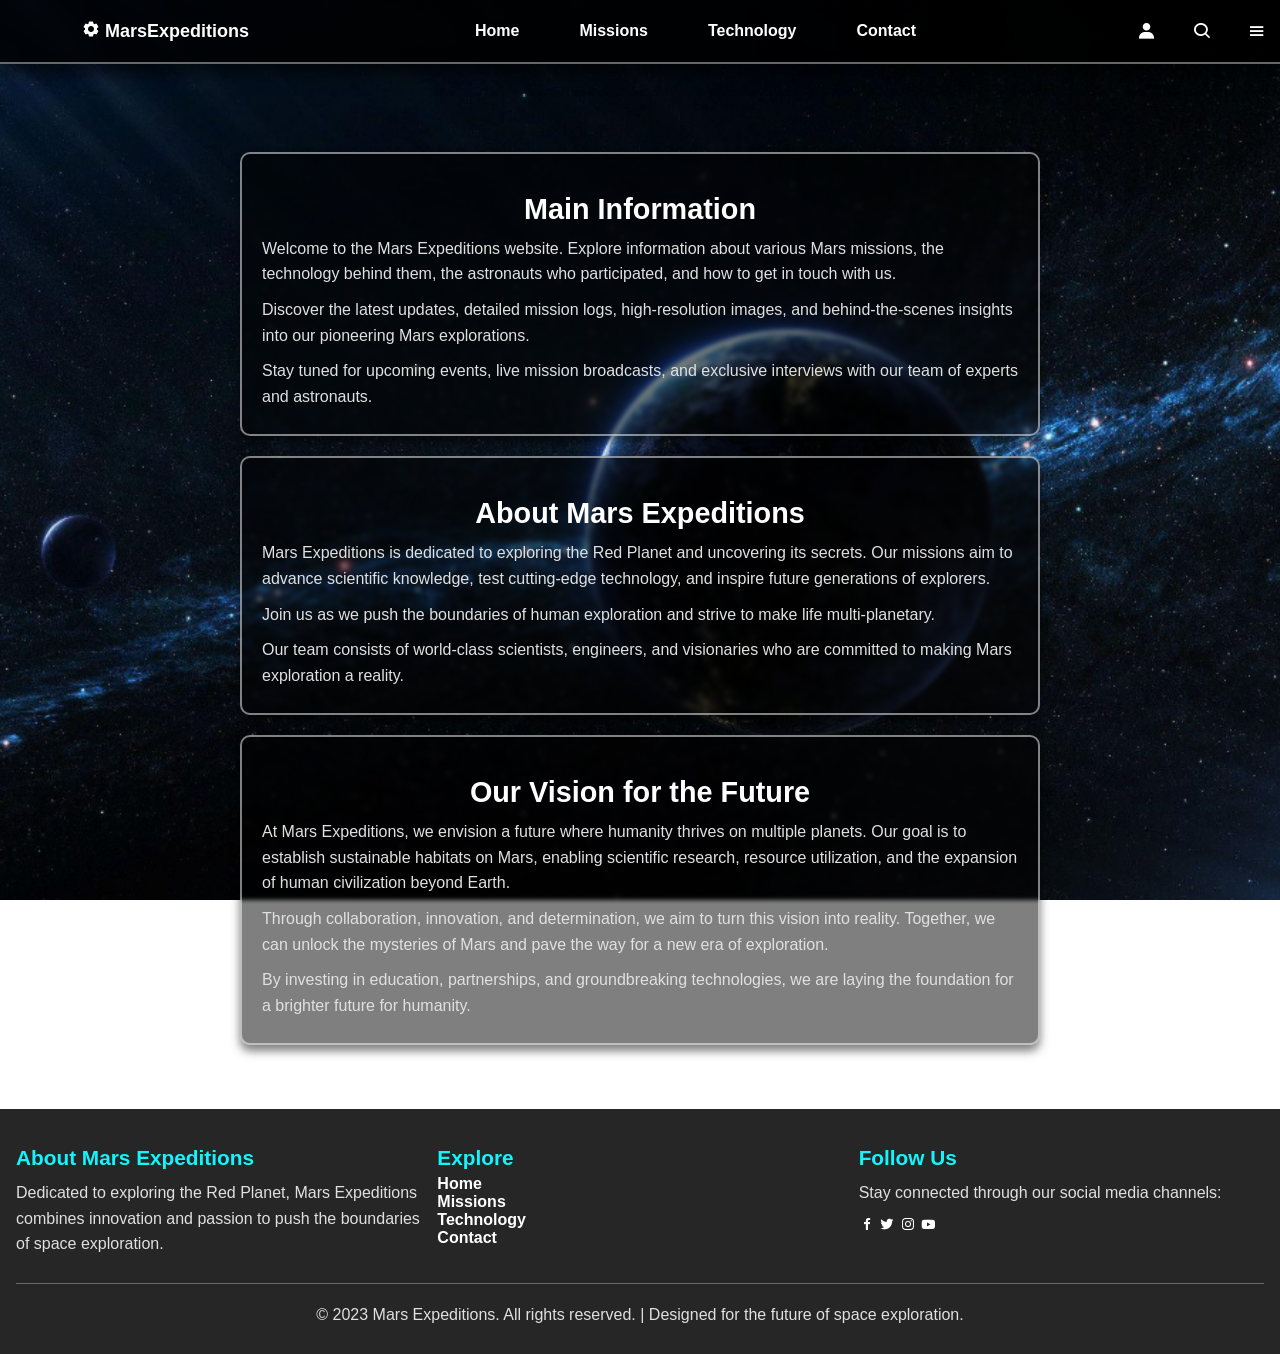
==== index.html @ 2343d489 "done" ====
<!DOCTYPE html>
<html lang="en">
<head>
    <meta charset="UTF-8">
    <meta name="viewport" content="width=device-width, initial-scale=1.0">
    <title>Mars Expeditions</title>
    <link href="https://fonts.googleapis.com/css2?family=Roboto:wght@400;700&display=swap" rel="stylesheet">
    <link href="https://fonts.googleapis.com/css2?family=Open+Sans:wght@400;700&display=swap" rel="stylesheet">
    <link href="https://unpkg.com/boxicons@2.1.4/css/boxicons.min.css" rel="stylesheet">
    <link rel="stylesheet" href="style.css">
</head>

<body class="light-mode index-page">
    <header>
        <nav class="menu">
            <div class="left-side">
              <a href="#" class="logo"><i class='bx bxs-cog'></i> MarsExpeditions</a>
            </div>
          
            <ul class="nav-links">
              <li><a href="index.html">Home</a></li>
              <li><a href="mission.html">Missions</a></li>
              <li><a href="Technology.html">Technology</a></li>
              <li><a href="contact.html">Contact</a></li>
            </ul>
          
            <div class="right-side">
              <a href="#login" class="icon-link"><i class='bx bxs-user'></i></a>
              <a href="#search" class="icon-link"><i class='bx bx-search'></i></a>
              <a href="#menu" class="icon-link"><i class='bx bx-menu'></i></a>
            </div>
          </nav>
    </header>


    <main>
        <div class="section main-page">
            <h2>Main Information</h2>
            <p>
                Welcome to the Mars Expeditions website. Explore information about various Mars missions, the technology behind them, the astronauts who participated, and how to get in touch with us.
            </p>
            <p>
                Discover the latest updates, detailed mission logs, high-resolution images, and behind-the-scenes insights into our pioneering Mars explorations.
            </p>
            <p>
                Stay tuned for upcoming events, live mission broadcasts, and exclusive interviews with our team of experts and astronauts.
            </p>
        </div>
    
        <div class="section about-expeditions">
            <h2>About Mars Expeditions</h2>
            <p>
                Mars Expeditions is dedicated to exploring the Red Planet and uncovering its secrets. Our missions aim to advance scientific knowledge, test cutting-edge technology, and inspire future generations of explorers.
            </p>
            <p>
                Join us as we push the boundaries of human exploration and strive to make life multi-planetary.
            </p>
            <p>
                Our team consists of world-class scientists, engineers, and visionaries who are committed to making Mars exploration a reality.
            </p>
        </div>
    
        <div class="section vision-future">
            <h2>Our Vision for the Future</h2>
            <p>
                At Mars Expeditions, we envision a future where humanity thrives on multiple planets. Our goal is to establish sustainable habitats on Mars, enabling scientific research, resource utilization, and the expansion of human civilization beyond Earth.
            </p>
            <p>
                Through collaboration, innovation, and determination, we aim to turn this vision into reality. Together, we can unlock the mysteries of Mars and pave the way for a new era of exploration.
            </p>
            <p>
                By investing in education, partnerships, and groundbreaking technologies, we are laying the foundation for a brighter future for humanity.
            </p>
        </div>
    </main>


    <footer>
        <div class="footer-content">
            <div class="footer-section about">
                <h3>About Mars Expeditions</h3>
                <p>
                    Dedicated to exploring the Red Planet, Mars Expeditions combines innovation and passion to push the boundaries of space exploration.
                </p>
            </div>
            <div class="footer-section links">
                <h3>Explore</h3>
                <ul>
                    <li><a href="index.html">Home</a></li>
                    <li><a href="mission.html">Missions</a></li>
                    <li><a href="Technology.html">Technology</a></li>
                    <li><a href="contact.html">Contact</a></li>
                </ul>
            </div>
            <div class="footer-section social">
                <h3>Follow Us</h3>
                <p>Stay connected through our social media channels:</p>
                <a href="#"><i class='bx bxl-facebook'></i></a>
                <a href="#"><i class='bx bxl-twitter'></i></a>
                <a href="#"><i class='bx bxl-instagram'></i></a>
                <a href="#"><i class='bx bxl-youtube'></i></a>
            </div>
        </div>
        <div class="footer-bottom">
            <p>&copy; 2023 Mars Expeditions. All rights reserved. | Designed for the future of space exploration.</p>
        </div>
    </footer>

</body>
</html>
---- style.css ----
/*Allmänt*/
body {
  background: url(1219598.jpg) center/cover no-repeat fixed;
  margin: 0;
  padding: 0;
  box-sizing: border-box;
  font-family: Arial, sans-serif;
  color: #fff;
  overflow-x: hidden;
}

main {
  margin-top: 120px; 
  padding: 2rem;
  display: flex;
  flex-direction: column;
  gap: 20px;
  max-width: 800px;
  margin-inline: auto;
}

/* Generellt styles*/
section, 
.index-page .main-page,
.index-page .about-expeditions,
.index-page .vision-future,
.contact-section {
  background-color: rgba(0, 0, 0, 0.5);
  padding: 15px 20px;
  border: 2px solid rgba(255, 255, 255, 0.5);
  border-radius: 10px;
  box-shadow: 0 6px 10px rgba(0, 0, 0, 0.5);
  text-align: left;
  backdrop-filter: blur(2px);
  animation: fadeInSection 0.6s ease-out both;
}

h1, h2 {
  text-align: center;
  margin-bottom: 10px;
  font-size: 1.8rem;
}

h3 {
  font-size: 1.3rem;
  color: #13f5fd;
  margin-bottom: 5px;
}

p {
  font-size: 1rem;
  line-height: 1.6;
  margin: 10px 0;
  color: #e0e0e0;
}

/* Header */
header {
  position: fixed;
  top: 0;
  left: 0;
  width: 100%;
  background-color: rgba(0, 0, 0, 0.85);
  padding: 1rem 2rem;
  z-index: 1000;
  box-shadow: 0 10px 15px rgba(0, 0, 0, 0.6);
  border-bottom: 2px solid rgba(255, 255, 255, 0.4);
  backdrop-filter: blur(8px);
  transition: background-color 0.3s, box-shadow 0.3s;
}

header:hover {
  background-color: rgba(0, 0, 0, 0.9);
  box-shadow: 0 12px 18px rgba(0, 0, 0, 0.7);
}

/* Navbar struktur */
.menu {
  display: flex;
  justify-content: space-between; 
  align-items: center;
  max-width: 1200px;
  width: 100%;
  margin: 0 auto;
  padding: 0;
}

/* Vänstra sida - LOGO */
.left-side {
  flex-shrink: 0;
}

.left-side .logo {
  font-size: 18px;
  font-weight: bold;
  color: #fff;
  text-decoration: none;
  padding: 5px 10px;
  border-radius: 5px;
  transition: 0.3s;
}

/* MENYLÄNKAR */
.nav-links {
  display: flex;
  justify-content: center; 
  gap: 40px;
  list-style: none;
  margin: 0;
  padding: 0;
  flex-grow: 1;
}

.nav-links a {
  text-decoration: none;
  color: #fff;
  font-weight: bold;
  font-size: 16px;
  padding: 5px 10px;
  border-radius: 5px;
  transition: 0.3s;
}

/* Höger sida - IKONER */
.right-side {
  display: flex;
  gap: 25px;
  flex-shrink: 0;
}

.right-side .icon-link {
  font-size: 20px;
  color: #fff;
  text-decoration: none;
  padding: 5px;
  border-radius: 5px;
  transition: 0.3s;
  display: flex;
  align-items: center;
  justify-content: center;
}

.nav-links a:hover,
.left-side .logo:hover,
.right-side .icon-link:hover {
  color: #000;
  background-color: #13f5fd;
}


/* Teknology listan */
.technology-page .key-technologies ul {
  list-style: none;
  padding: 0;
  margin: 0;
}

.technology-page .key-technologies li {
  position: relative;
  padding-left: 30px;
  margin-bottom: 15px;
  border-radius: 6px;
  transition: background 0.3s, transform 0.3s;
}

.technology-page .key-technologies li::before {
  content: "•";
  position: absolute;
  left: 0;
  top: 0.2em;
  color: #13f5fd;
  font-size: 1.4rem;
}

.technology-page .key-technologies li:hover {
  background-color: rgba(19, 245, 253, 0.1);
  transform: translateX(5px);
}

/* Knappar */
.cta-button, .submit-btn {
  display: inline-block;
  padding: 10px 20px;
  background-color: #13f5fd;
  color: #000;
  border: none;
  border-radius: 5px;
  text-decoration: none;
  cursor: pointer;
  transition: background-color 0.3s, color 0.3s;
}

.cta-button:hover, .submit-btn:hover {
  background-color: #0dc1c6;
  color: #fff;
}

/* Kontakt listan */
.contact-form form {
  display: flex;
  flex-direction: column;
  gap: 1rem;
}

.contact-form input,
.contact-form textarea {
  width: 100%;
  padding: 10px;
  border: 1px solid #13f5fd;
  border-radius: 5px;
  background-color: rgba(0, 0, 0, 0.7);
  color: #fff;
}

.contact-form ::placeholder {
  color: #e0e0e0;
}

.contact-page {
  display: flex;
  flex-direction: column;
  min-height: 100vh;
}

.contact-page main {
  flex: 1;
}

/* Footer för alla */
footer {
  background-color: rgba(0, 0, 0, 0.85);
  padding: 1rem;
  color: #fff;
  margin-top: 2rem;
}

.footer-content {
  display: flex;
  justify-content: space-between;
  flex-wrap: wrap;
  gap: 1rem;
  border-bottom: 1px solid rgba(255, 255, 255, 0.3);
  padding-bottom: 1rem;
}

.footer-section {
  flex: 1;
  min-width: 200px;
}

.footer-section h3 {
  font-size: 1.3rem;
}

.footer-section p,
.footer-bottom {
  color: #e0e0e0;
}

.footer-section.links ul,
.footer-section.links li {
  list-style: none;
  margin: 0;
  padding: 0;
}

.footer-section.links a,
.footer-section.social a {
  text-decoration: none;
  color: #fff;
  font-weight: bold;
  transition: color 0.3s;
}

.footer-section.links a:hover,
.footer-section.social a:hover {
  color: #13f5fd;
}

.footer-bottom {
  text-align: center;
  padding-top: 0.5rem;
  font-size: 0.8rem;
}

/* (1024px) */
@media (max-width: 1024px) {
  header {
    padding: 1rem;
  }

  .nav-links {
    gap: 15px;
  }

  main {
    padding: 1.5rem;
  }

  .footer-content {
    flex-direction: column;
    align-items: flex-start;
  }
}

/* (768px) */
@media (max-width: 1024px) {
  /* Justera mellanrum på mindre skärmar */
  header {
    padding: 1rem;
  }

  .nav-links {
    gap: 15px;
  }

  main {
    padding: 1.5rem;
  }

  .footer-content {
    flex-direction: column;
    align-items: flex-start;
  }
}

@media (max-width: 768px) {
  /* Minska padding på header */
  header {
    padding: 0.8rem 1rem;
  }

  .menu {
    flex-direction: column;
    align-items: flex-start;
    gap: 0.5rem;
  }

  /* Menylänkar på små skärmar */
  .nav-links {
    flex-direction: column;
    align-items: flex-start;
    gap: 10px;
    width: 100%;
  }

  .nav-links a {
    padding: 8px 0;
    font-size: 15px;
    width: 100%;
    text-align: left;
  }

  /* Döljer ikoner på små skärmar */
  .right-side {
    margin-left: 0;
    width: 100%;
    justify-content: flex-start;
  }

  /* Minska huvudrubrikens mellanrum på små skärmar */
  main {
    margin-top: 80px;
  }
}

/* (480px) */
@media (max-width: 480px) {
  header {
    padding: 0.5rem;
  }

  .nav-links a {
    padding: 10px;
    font-size: 14px;
  }

  .cta-button, .submit-btn {
    width: 100%;
    text-align: center;
  }

  .contact-form input,
  .contact-form textarea {
    font-size: 0.9rem;
  }
}
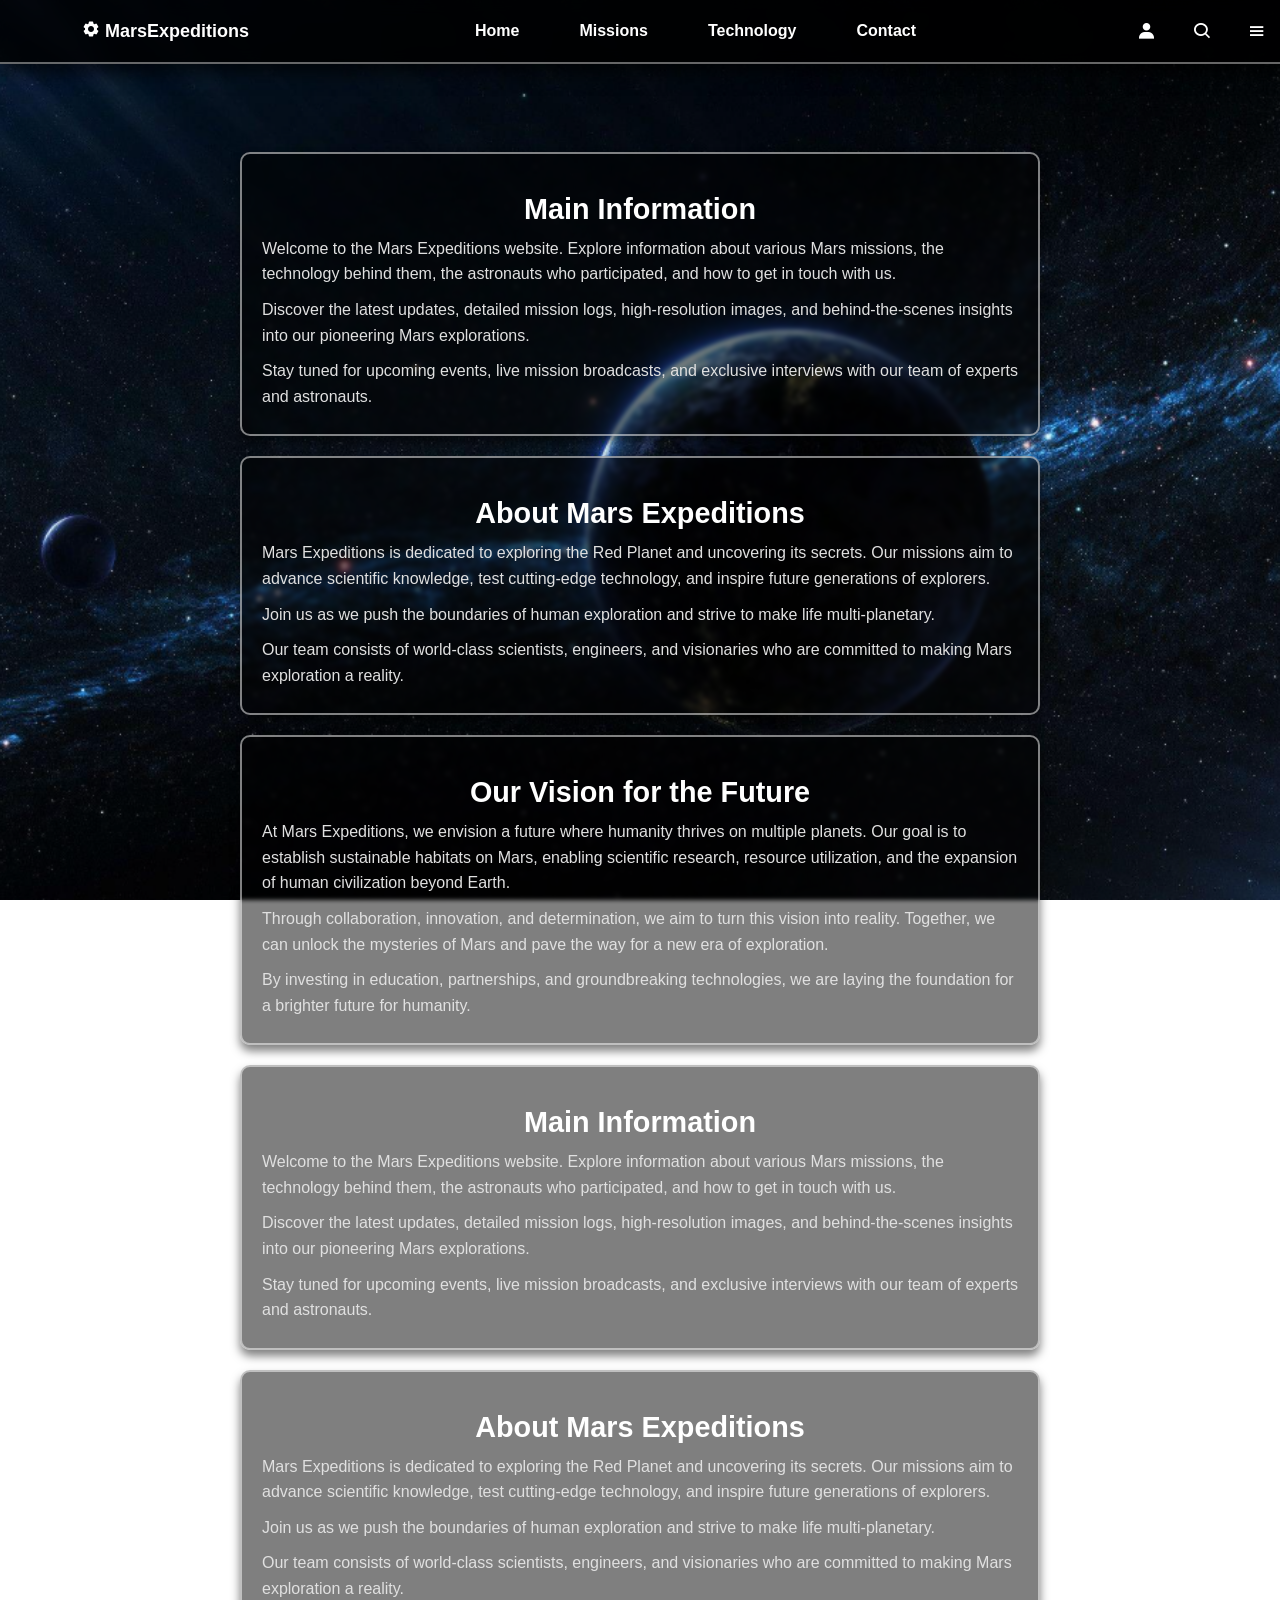
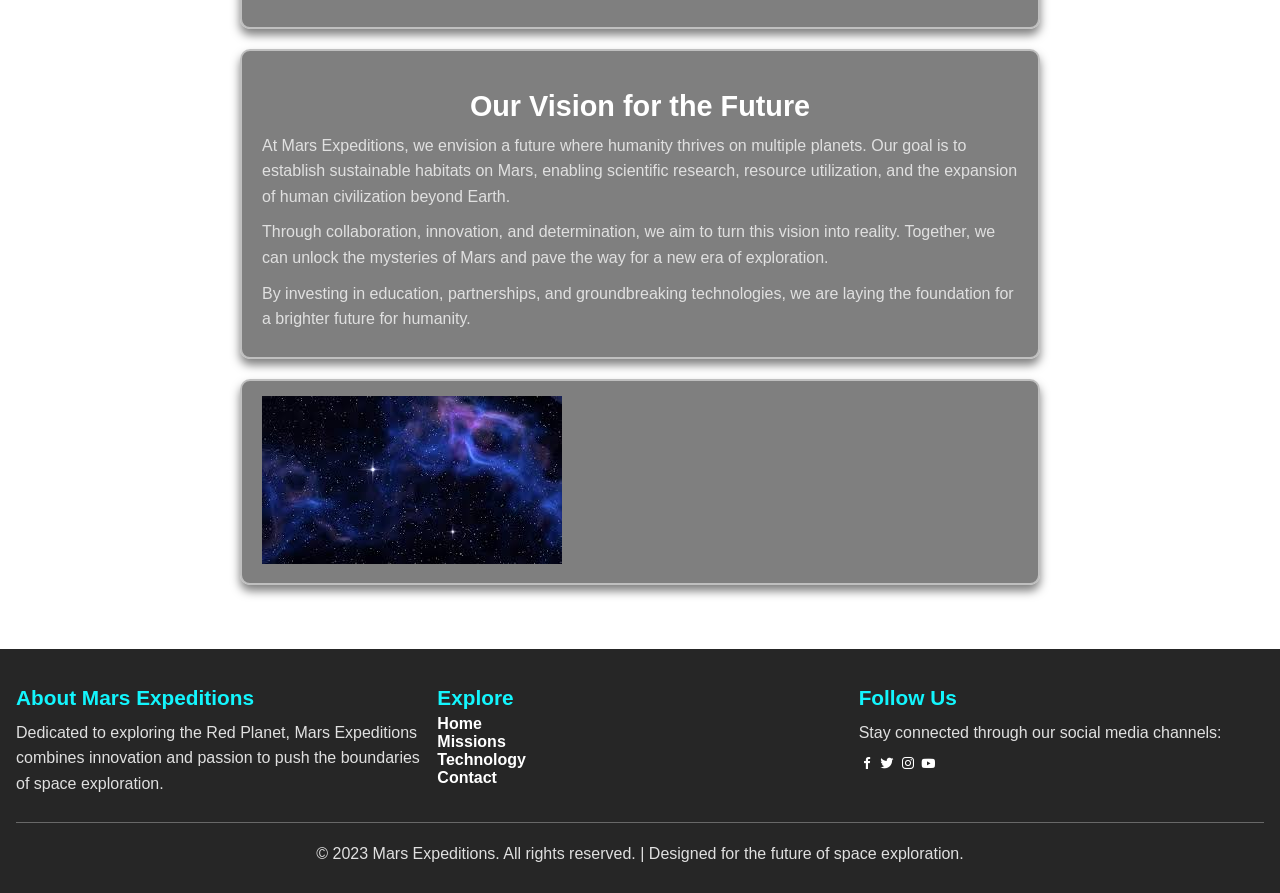
==== commit aeae28c6: "save" ====
--- a/index.html
+++ b/index.html
@@ -72,6 +72,47 @@
                 By investing in education, partnerships, and groundbreaking technologies, we are laying the foundation for a brighter future for humanity.
             </p>
         </div>
+        <div class="section main-page">
+            <h2>Main Information</h2>
+            <p>
+                Welcome to the Mars Expeditions website. Explore information about various Mars missions, the technology behind them, the astronauts who participated, and how to get in touch with us.
+            </p>
+            <p>
+                Discover the latest updates, detailed mission logs, high-resolution images, and behind-the-scenes insights into our pioneering Mars explorations.
+            </p>
+            <p>
+                Stay tuned for upcoming events, live mission broadcasts, and exclusive interviews with our team of experts and astronauts.
+            </p>
+        </div>
+    
+        <div class="section about-expeditions">
+            <h2>About Mars Expeditions</h2>
+            <p>
+                Mars Expeditions is dedicated to exploring the Red Planet and uncovering its secrets. Our missions aim to advance scientific knowledge, test cutting-edge technology, and inspire future generations of explorers.
+            </p>
+            <p>
+                Join us as we push the boundaries of human exploration and strive to make life multi-planetary.
+            </p>
+            <p>
+                Our team consists of world-class scientists, engineers, and visionaries who are committed to making Mars exploration a reality.
+            </p>
+        </div>
+    
+        <div class="section vision-future">
+            <h2>Our Vision for the Future</h2>
+            <p>
+                At Mars Expeditions, we envision a future where humanity thrives on multiple planets. Our goal is to establish sustainable habitats on Mars, enabling scientific research, resource utilization, and the expansion of human civilization beyond Earth.
+            </p>
+            <p>
+                Through collaboration, innovation, and determination, we aim to turn this vision into reality. Together, we can unlock the mysteries of Mars and pave the way for a new era of exploration.
+            </p>
+            <p>
+                By investing in education, partnerships, and groundbreaking technologies, we are laying the foundation for a brighter future for humanity.
+            </p>
+        </div>
+        <section>
+            <img src="nedladdning.jpg" alt="..." loading="lazy">
+        </section>
     </main>
 
 
